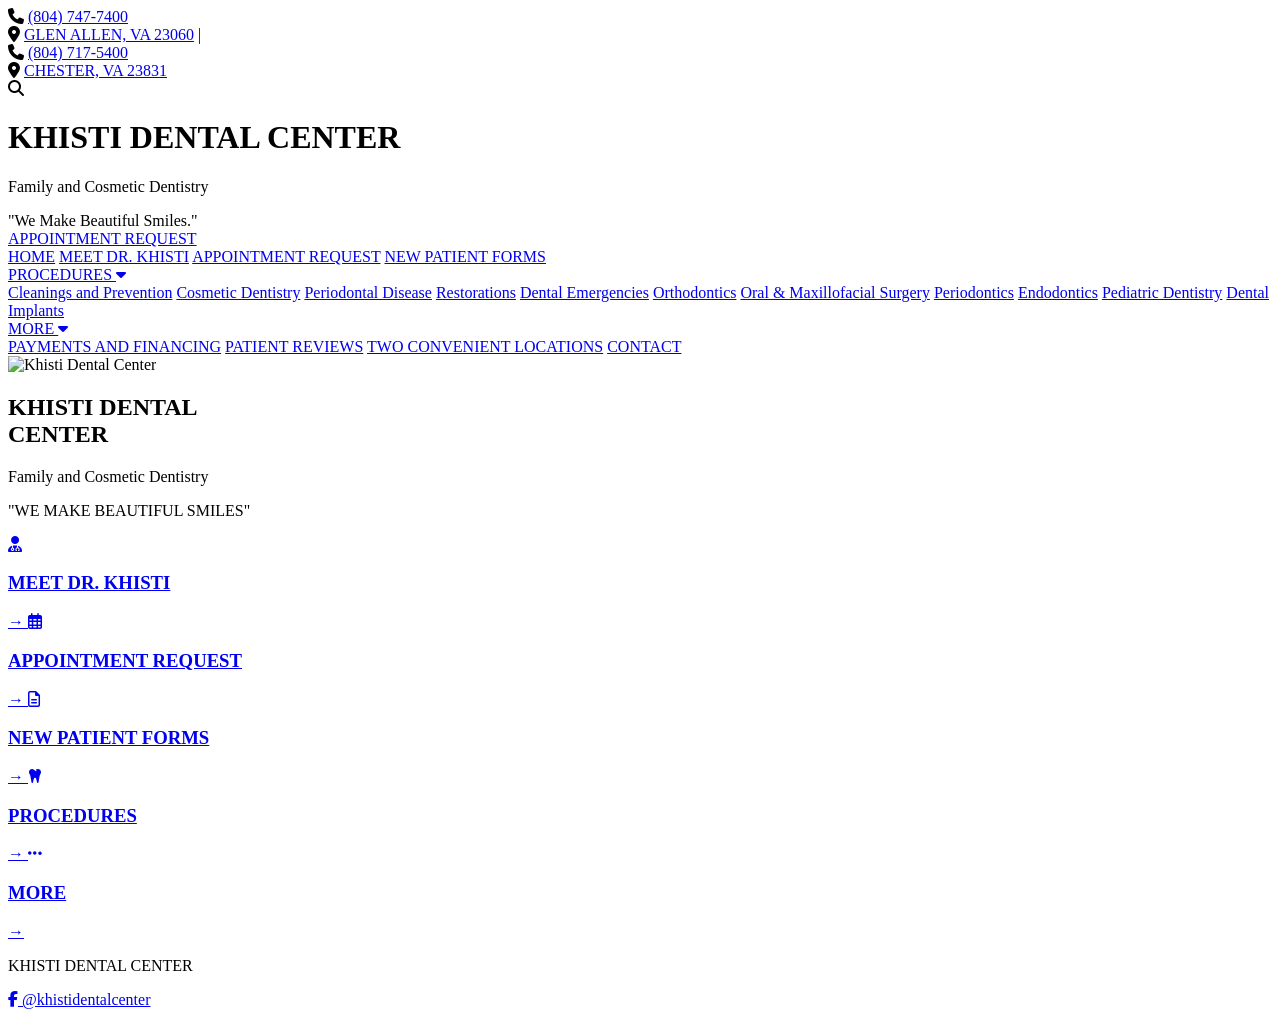
==== index.html @ 459e3890 "Add initial index.html for dental center website Initial HTML structure for Khisti Dental Center web" ====
<!doctype html>
<html lang="en">
    <head>
        <meta charset="utf-8">
        <title>Khisti Dental Center | We Make Beautiful Smiles</title>
        <meta name="viewport" content="width=device-width, initial-scale=1.0">
        <link rel="icon" type="image/png" href="image copy 2.png" sizes="512x512">
        <link rel="stylesheet" href="https://cdnjs.cloudflare.com/ajax/libs/font-awesome/6.5.2/css/all.min.css">
        <link rel="preconnect" href="https://fonts.googleapis.com">
        <link rel="preconnect" href="https://fonts.gstatic.com" crossorigin>
        <link href="https://fonts.googleapis.com/css2?family=Cormorant+Garamond:wght@400;500;600;700&display=swap" rel="stylesheet">
        <link rel="stylesheet" href="index.css">
    </head>
    <body>
        <header class="site-header">
            <div class="top-bar">
                <div class="location-info">
                    <div class="location">
                        <div class="contact-item">
                            <i class="fa-solid fa-phone"></i>
                            <a href="tel:+18047477400">(804) 747-7400</a>
                        </div>

                        <div class="contact-item">
                            <i class="fa-solid fa-location-dot"></i>
                            <a href="https://www.google.com/maps/search/?api=1&query=Glen+Allen+VA+23060" target="_blank" rel="noopener noreferrer">GLEN ALLEN, VA 23060</a>
                            <span class="location-divider">|</span>
                        </div>
                    </div>

                    <div class="location">
                        <div class="contact-item">
                            <i class="fa-solid fa-phone"></i>
                            <a href="tel:+18047175400">(804) 717-5400</a>
                        </div>

                        <div class="contact-item">
                            <i class="fa-solid fa-location-dot"></i>
                            <a href="https://www.google.com/maps/search/?api=1&query=Chester+VA+23831" target="_blank" rel="noopener noreferrer">CHESTER, VA 23831</a>
                        </div>
                    </div>
                </div>

                <div class="search">
                    <i class="fa-solid fa-magnifying-glass"></i>
                </div>
            </div>

            <div class="main-header">
                <div class="brand">
                    <h1 class="brand-name">KHISTI DENTAL CENTER</h1>
                    <p>Family and Cosmetic Dentistry</p>
                    <span>"We Make Beautiful Smiles."</span>
                </div>

                <a href="appointment.html" class="appointment-btn">
                    APPOINTMENT REQUEST
                </a>
            </div>

            <nav class="navbar">
                <div class="nav-links">
                    <a href="index.html">HOME</a>
                    <a href="DRkhisti.html">MEET DR. KHISTI</a>
                    <a href="appointment.html">APPOINTMENT REQUEST</a>
                    <a href="patient-form.html">NEW PATIENT FORMS</a>

                    <div class="dropdown">
                        <a href="javascript:void(0);" aria-label="Procedures menu">
                            PROCEDURES
                            <i class="fa-solid fa-caret-down"></i>
                        </a>

                        <div class="dropdown-menu">
                            <a href="javascript:void(0);">Cleanings and Prevention</a>
                            <a href="javascript:void(0);">Cosmetic Dentistry</a>
                            <a href="javascript:void(0);">Periodontal Disease</a>
                            <a href="javascript:void(0);">Restorations</a>
                            <a href="javascript:void(0);">Dental Emergencies</a>
                            <a href="javascript:void(0);">Orthodontics</a>
                            <a href="javascript:void(0);">Oral & Maxillofacial Surgery</a>
                            <a href="javascript:void(0);">Periodontics</a>
                            <a href="javascript:void(0);">Endodontics</a>
                            <a href="javascript:void(0);">Pediatric Dentistry</a>
                            <a href="javascript:void(0);">Dental Implants</a>
                            

                        </div>
                    </div>

                    <div class="dropdown">
                        <a href="javascript:void(0);" aria-label="More menu">
                            MORE
                            <i class="fa-solid fa-caret-down"></i>
                        </a>

                        <div class="dropdown-menu">
                            <a href="javascript:void(0);">PAYMENTS AND FINANCING</a>
                            <a href="javascript:void(0);">PATIENT REVIEWS</a>
                            <a href="javascript:void(0);">TWO CONVENIENT LOCATIONS</a>
                            <a href="javascript:void(0);">CONTACT</a>
                        </div>
                    </div>
                </div>
            </nav>
        </header>

        <script src="index.js"></script>

        <section class="hero">
            <img src="image.png" alt="Khisti Dental Center">
            <div class="hero-top-line" aria-hidden="true"></div>

            <div class="hero-overlay">
                <div class="hero-copy">
                    <h2>
                        <span>KHISTI DENTAL</span>
                        <div>CENTER</div>
                    </h2>
                    <p class="hero-subtitle">Family and Cosmetic Dentistry</p>
                    <p>"WE MAKE BEAUTIFUL SMILES"</p>
                </div>
            </div>
        </section>

        <section class="quick-actions">
            <a href="#" class="quick-action">
                <i class="fa-solid fa-user-doctor"></i>
                <h3>MEET DR. KHISTI</h3>
                <span>→</span>
            </a>

            <a href="#" class="quick-action">
                <i class="fa-regular fa-calendar-days"></i>
                <h3>APPOINTMENT REQUEST</h3>
                <span>→</span>
            </a>

            <a href="#" class="quick-action">
                <i class="fa-regular fa-file-lines"></i>
                <h3>NEW PATIENT FORMS</h3>
                <span>→</span>
            </a>

            <a href="#" class="quick-action">
                <i class="fa-solid fa-tooth"></i>
                <h3>PROCEDURES</h3>
                <span>→</span>
            </a>

            <a href="#" class="quick-action">
                <i class="fa-solid fa-ellipsis"></i>
                <h3>MORE</h3>
                <span>→</span>
            </a>
        </section>

        <footer class="site-footer">
            <p>KHISTI DENTAL CENTER</p>
            <div class="footer-divider" aria-hidden="true"></div>
            <div>
                <a href="https://www.facebook.com/KhistiDental" target="_blank" rel="noopener noreferrer" class="facebook-link">
                    <i class="fa-brands fa-facebook-f"></i>
                    @khistidentalcenter
                </a>
            </div>
        </footer>
    </body>
</html>

        </a>
    </div>
    </footer>

</body>

</html>
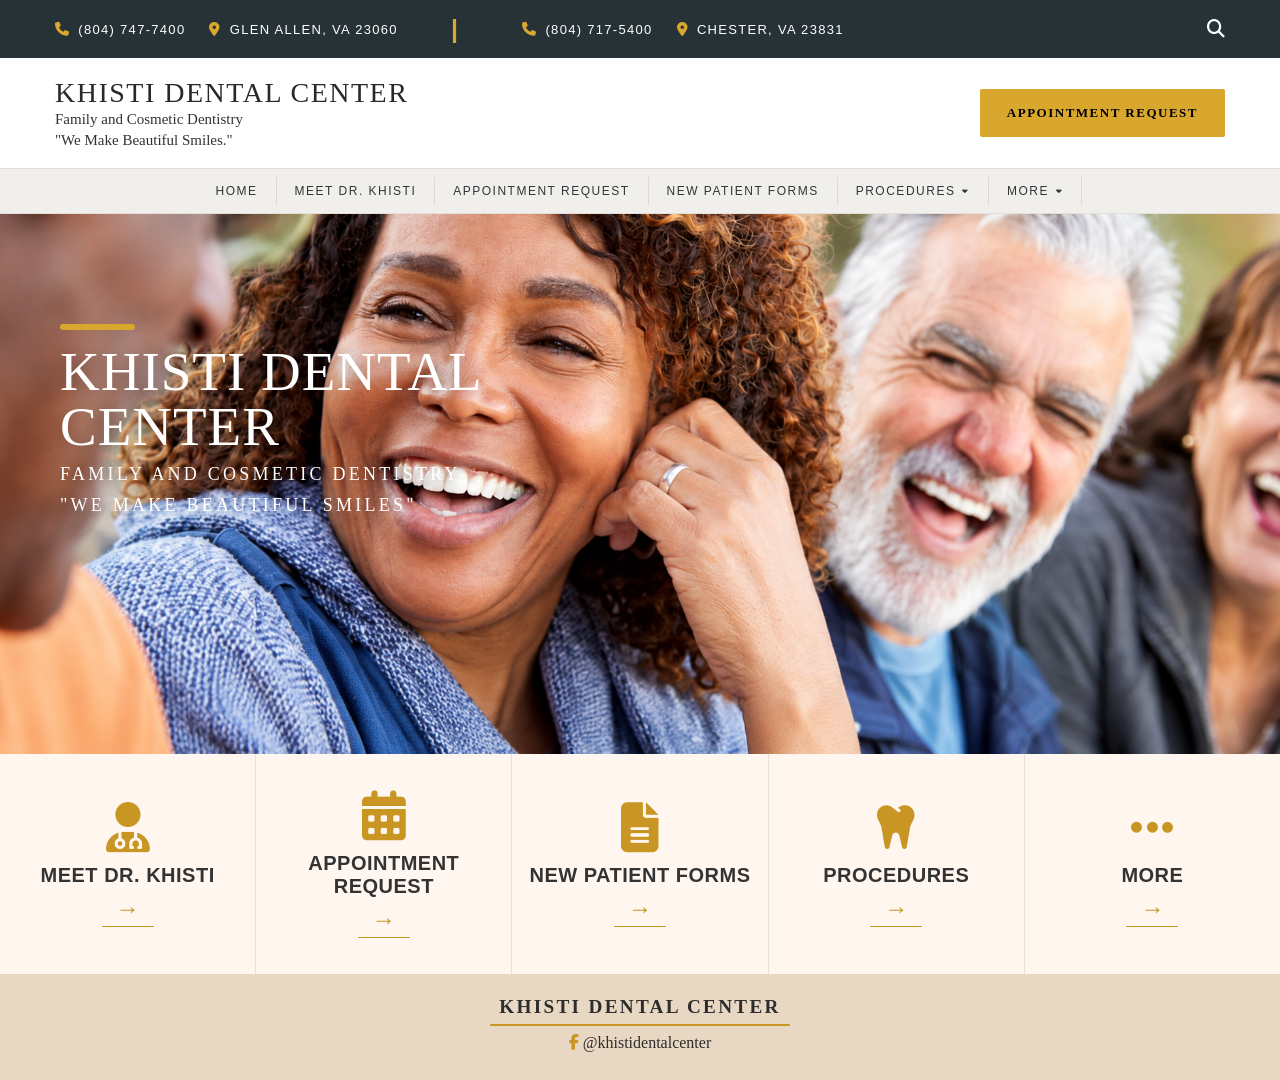
==== commit 841a4de7: "Update favicon link to correct path" ====
--- a/index.html
+++ b/index.html
@@ -4,7 +4,7 @@
         <meta charset="utf-8">
         <title>Khisti Dental Center | We Make Beautiful Smiles</title>
         <meta name="viewport" content="width=device-width, initial-scale=1.0">
-        <link rel="icon" type="image/png" href="image copy 2.png" sizes="512x512">
+        <link rel="icon" type="image/png" href="Khisti-Dental-Center/image copy 2.png" sizes="512x512">
         <link rel="stylesheet" href="https://cdnjs.cloudflare.com/ajax/libs/font-awesome/6.5.2/css/all.min.css">
         <link rel="preconnect" href="https://fonts.googleapis.com">
         <link rel="preconnect" href="https://fonts.gstatic.com" crossorigin>
--- a/index.css
+++ b/index.css
@@ -0,0 +1,1012 @@
+/* =========================
+   RESET
+========================= */
+
+* {
+    margin: 0;
+    padding: 0;
+    box-sizing: border-box;
+}
+
+body {
+    font-family: Arial, Helvetica, sans-serif;
+    color: #292929;
+    background: #ffffff;
+    height: 700px;
+}
+
+a {
+    text-decoration: none;
+    color: inherit;
+}
+
+
+.site-header {
+    position: sticky;
+    top: 0;
+    z-index: 1000;
+    width: 100%;
+}
+
+.site-header .main-header {
+    height: 110px;
+    padding-top: 0;
+    padding-bottom: 0;
+}
+
+.site-header .brand h1,
+.site-header .brand-name {
+    font-size: 28px;
+    letter-spacing: 1px;
+}
+
+.site-header .brand p,
+.site-header .brand span {
+    font-size: 15px;
+}
+
+.site-header .navbar {
+    height: 46px;
+}
+
+.site-header .nav-links > a,
+.site-header .dropdown > a {
+    height: 28px;
+    padding: 0 18px;
+    font-size: 12px;
+}
+
+/* =========================
+   TOP CONTACT BAR
+========================= */
+
+.top-bar {
+    height: 58px;
+    background: #263236;
+    display: flex;
+    align-items: center;
+    justify-content: space-between;
+    padding: 0 55px;
+    color: white;
+}
+
+
+/* Two locations side-by-side */
+
+.location-info {
+    display: flex;
+    align-items: center;
+
+    gap: 55px;
+}
+
+
+/* Each location */
+
+.location {
+    display: flex;
+    align-items: center;
+
+    gap: 24px;
+
+    white-space: nowrap;
+}
+
+
+/* Phone/address pieces */
+
+.contact-item {
+    display: flex;
+    align-items: center;
+
+    gap: 8px;
+
+    font-size: 13px;
+
+    letter-spacing: 1.3px;
+}
+
+
+/* Gold icons */
+
+.contact-item i {
+    color: #d9a62e;
+
+    font-size: 14px;
+}
+.contact-item:hover {
+    color: #bd8e20;
+}
+
+
+/* Search */
+
+.search {
+    font-size: 18px;
+
+    cursor: pointer;
+
+    transition: 0.2s ease;
+}
+
+.search:hover {
+    color: #d9a62e;
+}
+
+
+/* =========================
+   MAIN HEADER
+========================= */
+
+.main-header {
+    height: 135px;
+    font-family: 'Cormorant Garamond', serif !important;
+    background: #ffffff;
+    line-height: 1.1;
+    display: flex;
+    align-items: center;
+    justify-content: space-between;
+    padding: 0 55px;
+    transition: height 0.25s ease, padding 0.25s ease;
+}
+
+
+/* Brand */
+
+.brand {
+    text-align: left;
+}
+
+.brand h1 {
+    font-family: 'Trebuchet MS', serif !important;
+    font-size: 34px;
+    font-weight: 500;
+    letter-spacing: 1.5px;
+    line-height: 1.1;
+    color: #292929;
+    margin: 0 0 3px 0;
+}
+
+
+.brand p {
+    font-size: 18px;
+
+    margin-bottom: 3px;
+
+    color: #333333;
+}
+
+.brand span {
+    font-size: 16px;
+
+    color: #333333;
+}
+.brand-name {
+    font-family: 'Playfair Display', serif !important;
+    font-size: 34px;
+    font-weight: 500;
+    letter-spacing: 1.5px !important;
+    color: #292929;
+    margin: 0 0 3px 0;
+}
+
+
+/* =========================
+   APPOINTMENT BUTTON
+========================= */
+
+.appointment-btn {
+    background: #d9a62e;
+
+    color: black;
+    font-family: 'Georgia', serif !important;
+
+    padding: 17px 27px;
+
+    font-size: 13px;
+
+    font-weight: 700;
+
+    letter-spacing: 1.5px;
+
+    border-radius: 2px;
+
+    transition: 0.25s ease;
+}
+
+.appointment-btn:hover {
+    background: #bd8e20;
+
+    transform: translateY(-2px);
+}
+
+
+/* =========================
+   NAVBAR
+========================= */
+
+.navbar {
+    height: 62px;
+    background: rgba(241, 239, 235, 0.96);
+    display: flex;
+    align-items: center;
+    justify-content: center;
+    border-top: 1px solid #e3dfd8;
+    border-bottom: 1px solid #e3dfd8;
+    transition: height 0.25s ease;
+}
+
+
+.nav-links {
+    height: 100%;
+
+    display: flex;
+
+    align-items: center;
+}
+
+
+/* Main navigation links */
+
+.nav-links > a,
+.dropdown > a {
+
+    height: 34px;
+
+    display: flex;
+
+    align-items: center;
+
+    padding: 0 27px;
+
+    font-size: 13px;
+
+    letter-spacing: 1.5px;
+
+    color: #303638;
+
+    border-right: 1px solid #ded9d1;
+
+    transition: height 0.2s ease, padding 0.2s ease, font-size 0.2s ease;
+}
+
+
+.nav-links > a:hover,
+.dropdown > a:hover {
+    color: #b88617;
+}
+
+
+/* =========================
+   DROPDOWN
+========================= */
+
+.dropdown {
+    position: relative;
+
+    height: 100%;
+
+    display: flex;
+
+    align-items: center;
+}
+
+
+/* Dropdown arrow */
+
+.dropdown i {
+    font-size: 9px;
+
+    margin-left: 7px;
+    margin-top: -1px;
+}
+
+
+/* Dropdown menu */
+
+.dropdown-menu {
+
+    position: absolute;
+
+    top: 62px;
+
+    left: 0;
+
+    min-width: 220px;
+
+    background: #ffffff;
+
+    border-top: 3px solid #d9a62e;
+
+    box-shadow: 0 8px 20px rgba(0, 0, 0, 0.12);
+
+    opacity: 0;
+
+    visibility: hidden;
+
+    transform: translateY(8px);
+
+    transition: 0.2s ease;
+
+    z-index: 1000;
+}
+
+
+/* Dropdown links */
+
+.dropdown-menu a {
+
+    display: block;
+
+    padding: 12px 18px;
+
+    font-size: 12px;
+    font-family: 'Trebuchet MS', sans-serif;
+    text-transform: uppercase;
+    letter-spacing: 0.7px;
+
+    color: #303638;
+
+    border-bottom: 1px solid #eeeeee;
+
+    transition: 0.2s ease;
+}
+
+
+.dropdown-menu a:hover {
+
+    background: #f5f2ed;
+
+    color: #b88617;
+}
+
+
+/* Show dropdown */
+
+.dropdown:hover .dropdown-menu {
+
+    opacity: 1;
+
+    visibility: visible;
+
+    transform: translateY(0);
+}
+
+
+/* =========================
+   HERO IMAGE
+========================= */
+
+.hero {
+    position: relative;
+    width: 100%;
+    height: 540px;
+    overflow: hidden;
+}
+
+.hero-top-line {
+    position: absolute;
+    top: 110px;
+    left: 60px;
+    width: 75px;
+    height: 3px;
+    background: #d9a62e;
+    border-radius: 999px;
+    z-index: 2;
+    height: 6px;
+}
+
+.hero-overlay {
+    position: absolute;
+    inset: 0;
+    display: flex;
+    align-items: flex-start;
+    justify-content: flex-start;
+    pointer-events: none;
+    text-align: left;
+    padding-left: 60px;
+    padding-top: 130px;
+}
+
+.hero-copy {
+    display: flex;
+    flex-direction: column;
+    align-items: flex-start;
+    gap: 10px;
+}
+
+.hero-subtitle {
+    margin: 0;
+    color: #ffffff;
+    font-family: Georgia, serif;
+    font-size: 18px;
+    letter-spacing: 0.08em;
+    text-transform: none;
+    text-shadow: 0 3px 18px rgba(0, 0, 0, 0.42);
+}
+
+.hero-overlay h2 {
+    display: flex;
+    flex-direction: column;
+    color: #ffffff;
+    font-family: Georgia, serif;
+    font-size: 55px;
+    letter-spacing: 1px;
+    text-transform: uppercase;
+    text-shadow: 0 3px 18px rgba(0, 0, 0, 0.42);
+    font-weight: 500;
+    line-height: 1;
+}
+
+.hero-overlay h2 span {
+    display: block;
+}
+
+.hero-copy p {
+    margin: 0;
+    color: #ffffff;
+    font-family: Georgia, serif;
+    font-size: 18px;
+    letter-spacing: 0.18em;
+    text-transform: uppercase;
+    text-shadow: 0 3px 18px rgba(0, 0, 0, 0.42);
+}
+
+.hero img {
+    width: 100%;
+    height: 100%;
+    object-fit: cover;
+    display: block;
+}
+
+.gold-divider-wrap {
+    display: flex;
+    align-items: center;
+    justify-content: center;
+    gap: 24px;
+    width: 100%;
+    max-width: 1400px;
+    margin: 28px auto 18px;
+    padding: 0 30px;
+    margin-top: 100px;
+}
+
+.gold-line {
+    flex: 1.5;
+    height: 3px;
+    background: #d9a62e;
+    border-radius: 999px;
+}
+
+.gold-divider-text {
+    font-family: 'Cormorant Garamond', serif;
+    font-size: 1.4rem;
+    letter-spacing: 0.08em;
+    color: #2d2d2d;
+    white-space: nowrap;
+    text-align: center;
+    text-transform: uppercase;
+    font-weight: 600;
+    
+}
+
+.feature-divider-wrap {
+    display: flex;
+    align-items: center;
+    justify-content: center;
+    gap: 24px;
+    width: 100%;
+    max-width: 1400px;
+    margin: 28px auto 18px;
+    padding: 0 30px;
+}
+
+.feature-gold-line {
+    flex: 1.5;
+    margin-top: 50px;
+    height: 3px;
+    background: #d9a62e;
+    border-radius: 999px;
+}
+
+.feature-divider-text {
+    font-family: 'Trebuchet MS', serif;
+    font-size: 35px;
+    letter-spacing: 5px;
+    margin-top: 50px;
+    color: #2d2d2d;
+    white-space: nowrap;
+    text-align: center;
+    text-transform: uppercase;
+    font-weight: 600;
+}
+
+.feature-description {
+    max-width: 1100px;
+    margin: 18px auto 18px;
+    padding: 0 30px;
+    font-family: 'Cormorant Garamond', serif;
+    font-size: 1.3rem;
+    line-height: 1.7;
+    color: #2d2d2d;
+}
+
+.feature-divider-bottom {
+    width: 95%;
+    max-width: 1350px;
+    height: 3px;
+    background: #d9a62e;
+    margin: 0 auto 30px;
+    border-radius: 2px;
+}
+
+.developer-credit {
+    text-align: center;
+    margin: 0 auto 40px;
+    font-family: 'Trebuchet MS', serif;
+    font-size: 0.9rem;
+    letter-spacing: 0.08em;
+    color: #2d2d2d;
+    text-transform: uppercase;
+}
+
+.secondary-hero {
+    position: relative;
+    width: 400px;
+    overflow: hidden;
+}
+
+.secondary-hero img {
+    display: block;
+    width: 100%;
+    max-width: 1400px;
+    height: auto;
+    margin: 0 auto;
+    border: 8px solid #d9a62e;
+}
+
+.show-more-tag {
+    position: absolute;
+    left: 0;
+    bottom: 18px;
+    display: inline-block;
+    padding: 8px 16px;
+    background: #d9a62e;
+    color: #fff;
+    font-size: 0.75rem;
+    font-weight: 700;
+    letter-spacing: 0.08em;
+    text-transform: uppercase;
+    text-decoration: none;
+    border-radius: 0;
+    box-shadow: 0 6px 14px rgba(0, 0, 0, 0.12);
+    transition: opacity 0.2s ease;
+}
+
+.show-more-tag:hover {
+    opacity: 0.9;
+}
+
+
+/* =========================
+   RESPONSIVE
+========================= */
+
+@media (max-width: 1200px) {
+
+    .top-bar {
+        padding: 0 30px;
+    }
+
+    .location-info {
+        gap: 30px;
+    }
+
+    .location {
+        gap: 15px;
+    }
+
+    .contact-item {
+        font-size: 11px;
+    }
+
+    .main-header {
+        padding: 0 30px;
+    }
+
+    .brand h1 {
+        font-size: 27px;
+    }
+
+    .nav-links > a,
+    .dropdown > a {
+        padding: 0 17px;
+
+        font-size: 11px;
+    }
+}
+
+
+/* =========================
+   TABLET
+========================= */
+
+@media (max-width: 900px) {
+
+    .top-bar {
+        display: none;
+    }
+
+    .main-header {
+        height: 115px;
+
+        padding: 0 25px;
+    }
+
+    .brand h1 {
+        font-size: 24px;
+
+        letter-spacing: 3px;
+    }
+
+    .brand p {
+        font-size: 15px;
+    }
+
+    .brand span {
+        font-size: 14px;
+    }
+
+    .appointment-btn {
+        padding: 13px 18px;
+
+        font-size: 11px;
+    }
+
+    .navbar {
+        justify-content: flex-start;
+
+        overflow-x: auto;
+    }
+
+    .nav-links {
+        min-width: max-content;
+    }
+
+    .hero {
+        height: 450px;
+    }
+}
+
+
+/* =========================
+   MOBILE
+========================= */
+
+@media (max-width: 600px) {
+
+    .main-header {
+        height: 105px;
+
+        padding: 0 18px;
+    }
+
+    .brand h1 {
+        font-size: 18px;
+
+        letter-spacing: 2px;
+    }
+
+    .brand p {
+        font-size: 13px;
+    }
+
+    .brand span {
+        font-size: 12px;
+    }
+
+    .appointment-btn {
+        padding: 10px 12px;
+
+        font-size: 9px;
+
+        letter-spacing: 1px;
+    }
+
+    .navbar {
+        height: 55px;
+    }
+
+    .nav-links > a,
+    .dropdown > a {
+        padding: 0 14px;
+
+        font-size: 10px;
+    }
+
+    .dropdown-menu {
+        top: 55px;
+    }
+
+    .hero {
+        height: 350px;
+    }
+}
+
+.location-divider{
+    display: inline-block;
+    margin: 0 8px;
+    color: #d9a62e;
+    margin-left: 45px; 
+    font-size: 25px;
+    font-weight: bold;
+}
+
+.quick-actions {
+    width: 100%;
+    height: 220px;
+    display: flex;
+    background: #ffffff;
+}
+
+.quick-action {
+    flex: 1;
+    text-decoration: none;
+    color: #333;
+    background: #FFF6F0;
+
+    display: flex;
+    flex-direction: column;
+    align-items: center;
+    justify-content: center;
+
+    border-right: 1px solid #e5e0d8;
+
+    transition: background 0.2s ease;
+}
+
+.quick-action:last-child {
+    border-right: none;
+}
+
+/* Icons */
+.quick-action i {
+    color: #c99624;
+    font-size: 50px;
+    margin-bottom: 12px;
+    font-weight: 600;
+    
+}
+
+/* Text */
+.quick-action h3 {
+    margin: 0;
+    font-family: Arial, sans-serif;
+    font-size:20px;
+    font-weight: 700;
+    letter-spacing: 0.5px;
+    text-align: center;
+}
+
+/* Arrow */
+.quick-action span {
+    color: #c99624;
+    font-size: 24px;
+    line-height: 1;
+    margin-top: 10px;
+
+    border-bottom: 1px solid #c99624;
+    padding: 0 14px 5px;
+}
+
+/* Hover */
+.quick-action:hover {
+    background: #f0dfcf;
+}
+
+.site-footer {
+    background: #e8d8c3;
+    color: #2d2d2d;
+    text-align: center;
+    padding: 22px 20px 28px;
+    margin-top: 0;
+}
+
+.site-footer p {
+    margin: 0 0 6px;
+    font-family: 'Trebuchet MS', serif;
+    font-size: 1.2rem;
+    letter-spacing: 0.12em;
+    text-transform: uppercase;
+    font-weight: 700;
+}
+
+.footer-divider {
+    width: 90%;
+    max-width: 300px;
+    height: 2px;
+    background: #c99624;
+    border-radius: 999px;
+    margin: 6px auto 8px;
+}
+
+.bio-layout {
+    display: flex;
+    align-items: flex-start;
+    gap: 40px;
+    max-width: 1280px;
+    margin: 60px auto 0;
+    padding: 0 40px;
+}
+
+.secondary-hero {
+    width: 34%;
+    min-width: 240px;
+    margin: 0;
+    overflow: hidden;
+}
+
+.secondary-hero img {
+    display: block;
+    width: 100%;
+    height: auto;
+    margin: 0;
+    border: 8px solid #d9a62e;
+}
+
+.bio-copy {
+    flex: 1;
+    padding-top: 10px;
+}
+
+.bio-title {
+    margin: 0 0 20px;
+    font-size: 2.5rem;
+    font-family: 'Cormorant Garamond', serif;
+    letter-spacing: 0.08em;
+    color: #1f1f1f;
+    text-transform: uppercase;
+}
+
+.bio-copy p {
+    margin: 0 0 20px;
+    font-size: 1.15rem;
+    line-height: 1.8;
+    color: #2f2f2f;
+    font-family: 'Cormorant Garamond', serif;
+}
+
+@media (max-width: 800px) {
+    .bio-layout {
+        flex-direction: column;
+        padding: 0 20px;
+    }
+
+    .secondary-hero {
+        width: 100%;
+        min-width: 0;
+    }
+
+    .bio-title {
+        font-size: 2rem;
+    }
+}
+
+.manik{
+    font-family: 'Cormorant Garamond', serif;
+    font-size: 35px;
+    margin-left: 250px;
+}
+
+/* =========================
+   SHOW MORE EXPANDING BOX
+========================= */
+
+.bio-layout {
+    position: relative;
+}
+
+.more-info {
+    position: absolute;
+
+    left: 35%;
+    top: 0;
+
+    width: 0;
+    height: 200px;
+    margin-top: 425px;
+
+    background: #d9a62e;
+    color: white;
+
+    overflow: hidden;
+    opacity: 0;
+
+    padding: 0;
+
+    z-index: 10;
+
+    transition:
+        width 0.5s ease,
+        opacity 0.3s ease,
+        padding 0.5s ease;
+}
+
+.more-info.show {
+    width: calc(66% - 40px);
+    opacity: 1;
+
+    padding: 45px;
+}
+
+.more-info h2 {
+    font-family: 'Cormorant Garamond', serif;
+    font-size: 2.5rem;
+    letter-spacing: 0.08em;
+    margin-bottom: 25px;
+}
+
+.more-info p {
+    font-family: 'Cormorant Garamond', serif;
+    font-size: 15px;
+    line-height: 1.8;
+    margin-bottom:0px;
+    margin-top: -5px;
+
+}
+
+/* Button */
+.show-more-tag {
+    border: none;
+    cursor: pointer;
+    font-family: Arial, sans-serif;
+}
+.more-info {
+    clip-path: polygon(
+        0 0,
+        92% 0,
+        100% 50%,
+        92% 100%,
+        0 100%
+    );
+}
+
+.bottom-text {
+    font-family: 'Cormorant Garamond', serif;
+    right:100px !important;
+}
+
+.dedication{
+    margin-top: 50px;
+    margin-left: 135px;
+    font-family: 'Trebuchet MS', serif;
+    font-size: 35px;
+    font-weight: 500;
+    line-height: 1.1;
+    
+}
+
+.feature-description {
+    font-family: 'Cormorant Garamond', serif;
+    font-size: 20px;
+    line-height: 1.7;
+    color: #2f2f2f;
+    text-align: center;
+    max-width: 800px;
+    margin: 0 auto 60px;
+}
+
+.fa-brands{
+    
+    color: #c99624;
+   
+
+}
+.facebook-link{
+    font-family: 'Trebuchet MS', serif;
+    font-size: 16px;
+    margin-top: 4px;
+}
+.facebook-link:hover{
+    color: #bd8e20;
+}
